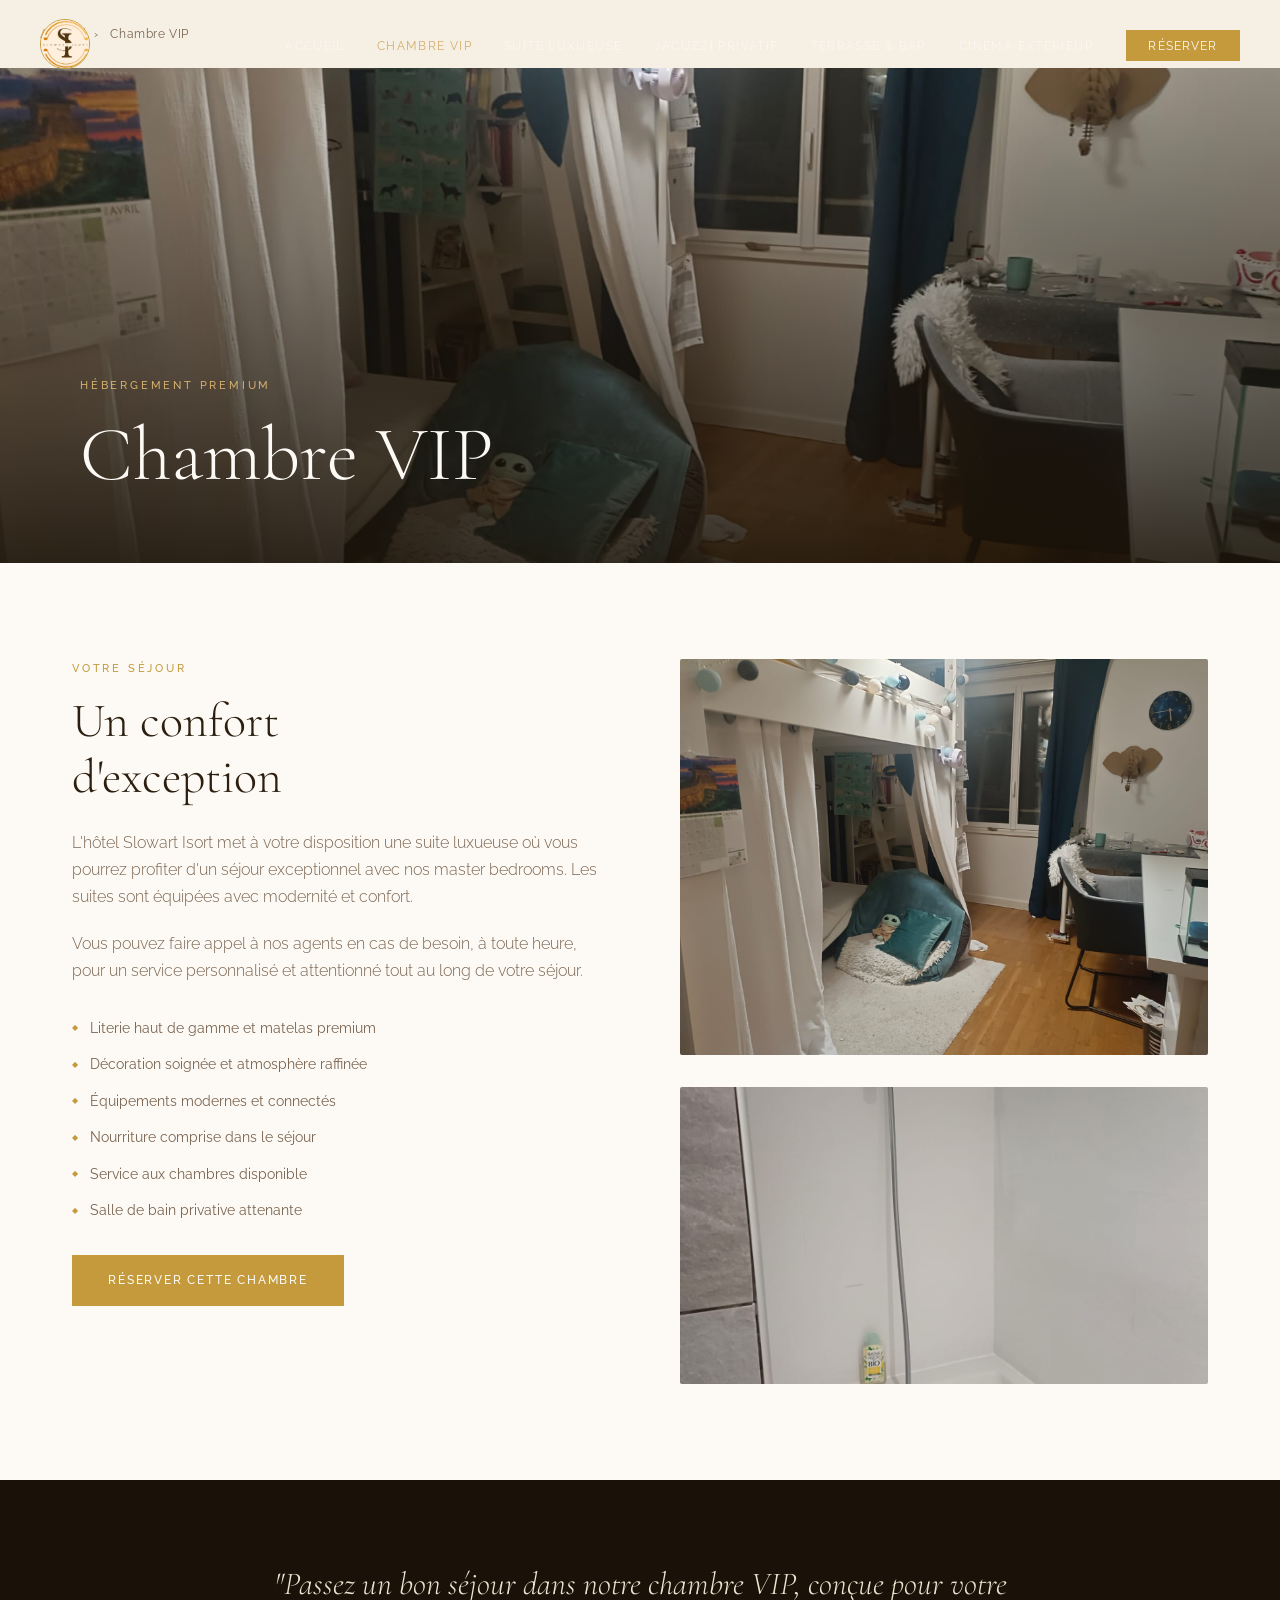
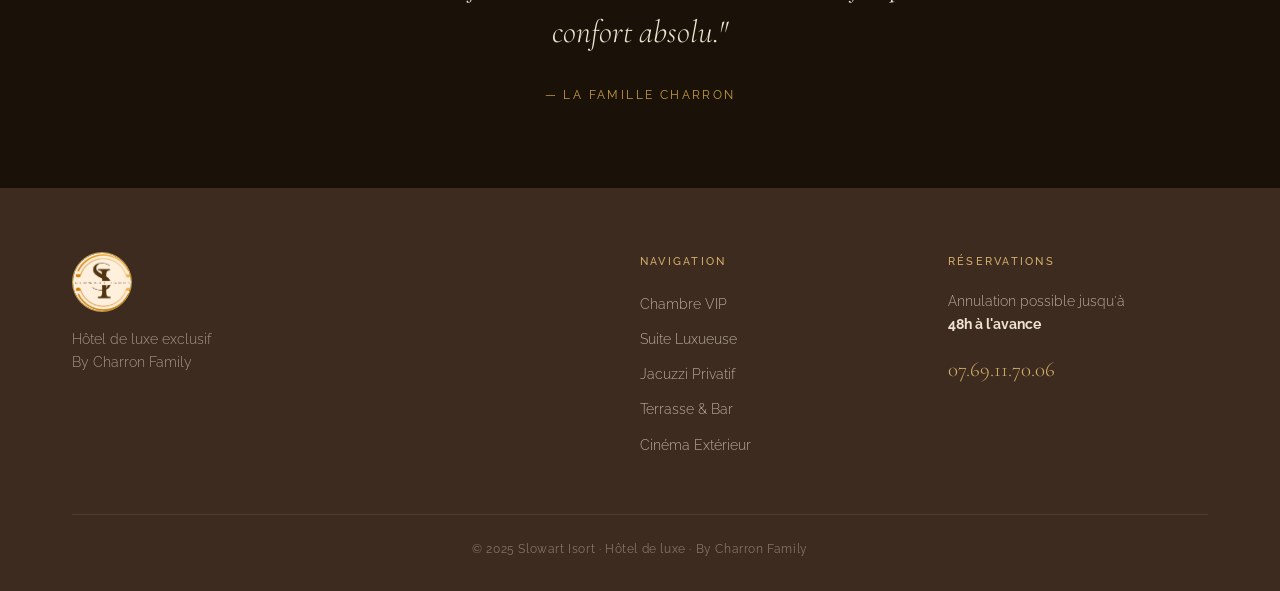
==== chambre-vip.html @ 13661458 "Initial commit: site Chemin des Noisetiers" ====
<!DOCTYPE html>
<html lang="fr">
<head>
  <meta charset="UTF-8">
  <meta name="viewport" content="width=device-width, initial-scale=1.0">
  <title>Chambre VIP — Slowart Isort</title>
  <link rel="stylesheet" href="css/main.css">
  <link rel="preconnect" href="https://fonts.googleapis.com">
  <link href="https://fonts.googleapis.com/css2?family=Cormorant+Garamond:ital,wght@0,300;0,400;0,600;1,300;1,400&family=Raleway:wght@200;300;400;500&display=swap" rel="stylesheet">
</head>
<body>

  <nav class="navbar scrolled" id="navbar">
    <div class="nav-logo">
      <img src="images/logo-resort2.jpg" alt="Slowart Isort Logo" class="logo-img">
    </div>
    <button class="nav-toggle" id="navToggle"><span></span><span></span><span></span></button>
    <ul class="nav-links" id="navLinks">
      <li><a href="index.html">Accueil</a></li>
      <li><a href="chambre-vip.html" class="active">Chambre VIP</a></li>
      <li><a href="suite-luxueuse.html">Suite Luxueuse</a></li>
      <li><a href="jacuzzi.html">Jacuzzi Privatif</a></li>
      <li><a href="terrasse-bar.html">Terrasse & Bar</a></li>
      <li><a href="cinema.html">Cinéma Extérieur</a></li>
      <li><a href="contact.html" class="nav-cta">Réserver</a></li>
    </ul>
  </nav>

  <div class="breadcrumb">
    <a href="index.html">Accueil</a><span>›</span> Chambre VIP
  </div>

  <section class="page-hero">
    <div class="page-hero-bg" style="background-image: url('images/chambre.jpg')"></div>
    <div class="page-hero-overlay"></div>
    <div class="page-hero-content">
      <span class="section-label">Hébergement Premium</span>
      <h1>Chambre VIP</h1>
    </div>
  </section>

  <section class="page-content">
    <div class="container">
      <div class="page-grid">
        <div class="page-text">
          <span class="section-label">Votre séjour</span>
          <h2>Un confort<br>d'exception</h2>
          <p>L'hôtel Slowart Isort met à votre disposition une suite luxueuse où vous pourrez profiter d'un séjour exceptionnel avec nos master bedrooms. Les suites sont équipées avec modernité et confort.</p>
          <p>Vous pouvez faire appel à nos agents en cas de besoin, à toute heure, pour un service personnalisé et attentionné tout au long de votre séjour.</p>
          <ul class="feature-list">
            <li>Literie haut de gamme et matelas premium</li>
            <li>Décoration soignée et atmosphère raffinée</li>
            <li>Équipements modernes et connectés</li>
            <li>Nourriture comprise dans le séjour</li>
            <li>Service aux chambres disponible</li>
            <li>Salle de bain privative attenante</li>
          </ul>
          <a href="contact.html" class="btn btn-primary">Réserver cette chambre</a>
        </div>
        <div class="page-images">
          <img src="images/chambre.jpg" alt="Chambre VIP" class="img-main">
          <img src="images/douche.jpg" alt="Salle de bain" class="img-sub" style="margin-top:1rem;">
        </div>
      </div>
    </div>
  </section>

  <section class="quote-band">
    <div class="container">
      <blockquote>
        <em>"Passez un bon séjour dans notre chambre VIP, conçue pour votre confort absolu."</em>
        <cite>— La Famille Charron</cite>
      </blockquote>
    </div>
  </section>

  <footer class="footer">
    <div class="container">
      <div class="footer-grid">
        <div class="footer-brand">
          <img src="images/logo-resort2.jpg" alt="Slowart Isort" class="footer-logo">
          <p>Hôtel de luxe exclusif<br>By Charron Family</p>
        </div>
        <div class="footer-links">
          <h4>Navigation</h4>
          <ul>
            <li><a href="chambre-vip.html">Chambre VIP</a></li>
            <li><a href="suite-luxueuse.html">Suite Luxueuse</a></li>
            <li><a href="jacuzzi.html">Jacuzzi Privatif</a></li>
            <li><a href="terrasse-bar.html">Terrasse & Bar</a></li>
            <li><a href="cinema.html">Cinéma Extérieur</a></li>
          </ul>
        </div>
        <div class="footer-contact">
          <h4>Réservations</h4>
          <p>Annulation possible jusqu'à<br><strong>48h à l'avance</strong></p>
          <a href="tel:0769117006" class="footer-phone">07.69.11.70.06</a>
        </div>
      </div>
      <div class="footer-bottom">
        <p>© 2025 Slowart Isort · Hôtel de luxe · By Charron Family</p>
      </div>
    </div>
  </footer>

  <script src="js/main.js"></script>
</body>
</html>
---- css/main.css ----
/* ─────────────────────────────────────────
   SLOWART ISORT — Hôtel de Luxe
   Design: Warm luxury · Organic · Editorial
───────────────────────────────────────── */

:root {
  --cream:    #F5EFE4;
  --parchment:#EDE3D0;
  --gold:     #C49A3C;
  --gold-light:#D4AF6B;
  --brown:    #3D2B1F;
  --brown-mid:#6B4C35;
  --dark:     #1A1208;
  --white:    #FDFAF5;
  --text:     #2C1F0F;
  --text-muted:#7A6450;

  --font-display: 'Cormorant Garamond', Georgia, serif;
  --font-body:    'Raleway', sans-serif;

  --transition: 0.4s cubic-bezier(0.25, 0.46, 0.45, 0.94);
  --radius: 2px;
}

*, *::before, *::after { box-sizing: border-box; margin: 0; padding: 0; }

html { scroll-behavior: smooth; }

body {
  font-family: var(--font-body);
  background: var(--cream);
  color: var(--text);
  font-size: 16px;
  line-height: 1.7;
  overflow-x: hidden;
}

img { display: block; max-width: 100%; height: auto; }
a { text-decoration: none; color: inherit; }
ul { list-style: none; }

.container {
  max-width: 1200px;
  margin: 0 auto;
  padding: 0 2rem;
}

/* ── BUTTONS ── */
.btn {
  display: inline-block;
  font-family: var(--font-body);
  font-size: 0.75rem;
  font-weight: 500;
  letter-spacing: 0.15em;
  text-transform: uppercase;
  padding: 0.9rem 2.2rem;
  border: 1px solid transparent;
  cursor: pointer;
  transition: var(--transition);
}

.btn-primary {
  background: var(--gold);
  color: var(--white);
  border-color: var(--gold);
}
.btn-primary:hover { background: var(--brown); border-color: var(--brown); }

.btn-ghost {
  background: transparent;
  color: var(--white);
  border-color: rgba(255,255,255,0.5);
}
.btn-ghost:hover { background: rgba(255,255,255,0.1); border-color: var(--white); }

.btn-outline {
  background: transparent;
  color: var(--brown);
  border-color: var(--brown);
}
.btn-outline:hover { background: var(--brown); color: var(--white); }

/* ── TYPOGRAPHY HELPERS ── */
.section-label {
  font-family: var(--font-body);
  font-size: 0.7rem;
  font-weight: 500;
  letter-spacing: 0.25em;
  text-transform: uppercase;
  color: var(--gold);
  display: block;
  margin-bottom: 1rem;
}
.centered { text-align: center; }

h1, h2, h3 {
  font-family: var(--font-display);
  font-weight: 300;
  line-height: 1.15;
}

h1 { font-size: clamp(3rem, 8vw, 7rem); }
h2 { font-size: clamp(2rem, 5vw, 3.5rem); margin-bottom: 1.5rem; }
h3 { font-size: clamp(1.4rem, 3vw, 2rem); margin-bottom: 0.75rem; }

/* ── NAVBAR ── */
.navbar {
  position: fixed;
  top: 0; left: 0; right: 0;
  z-index: 100;
  display: flex;
  align-items: center;
  justify-content: space-between;
  padding: 1.2rem 2.5rem;
  transition: var(--transition);
}

.navbar.scrolled {
  background: rgba(26, 18, 8, 0.96);
  backdrop-filter: blur(10px);
  padding: 0.8rem 2.5rem;
  box-shadow: 0 1px 0 rgba(196,154,60,0.2);
}

.nav-logo .logo-img {
  height: 50px;
  width: 50px;
  object-fit: cover;
  border-radius: 50%;
  border: 1px solid var(--gold);
}

.nav-links {
  display: flex;
  align-items: center;
  gap: 2rem;
}

.nav-links a {
  font-size: 0.72rem;
  font-weight: 400;
  letter-spacing: 0.12em;
  text-transform: uppercase;
  color: rgba(253,250,245,0.8);
  transition: color 0.3s;
}
.nav-links a:hover,
.nav-links a.active { color: var(--gold-light); }

.nav-links .nav-cta {
  background: var(--gold);
  color: var(--white);
  padding: 0.55rem 1.4rem;
  letter-spacing: 0.1em;
}
.nav-links .nav-cta:hover { background: var(--gold-light); color: var(--dark); }

.nav-toggle { display: none; }

/* ── HERO ── */
.hero {
  position: relative;
  height: 100vh;
  min-height: 600px;
  display: flex;
  align-items: center;
  justify-content: center;
  overflow: hidden;
}

.hero-bg {
  position: absolute;
  inset: 0;
  background-size: cover;
  background-position: center;
  transform: scale(1.05);
  animation: heroZoom 8s ease-out forwards;
}
@keyframes heroZoom {
  to { transform: scale(1); }
}

.hero-overlay {
  position: absolute;
  inset: 0;
  background: linear-gradient(
    160deg,
    rgba(26,18,8,0.65) 0%,
    rgba(61,43,31,0.45) 50%,
    rgba(26,18,8,0.7) 100%
  );
}

.hero-content {
  position: relative;
  text-align: center;
  color: var(--white);
  padding: 2rem;
  animation: fadeUp 1.2s ease both;
  animation-delay: 0.3s;
}

@keyframes fadeUp {
  from { opacity: 0; transform: translateY(30px); }
  to   { opacity: 1; transform: translateY(0); }
}

.hero-eyebrow {
  font-size: 0.72rem;
  letter-spacing: 0.3em;
  text-transform: uppercase;
  color: var(--gold-light);
  margin-bottom: 1.5rem;
  opacity: 0.9;
}

.hero-title {
  color: var(--white);
  margin-bottom: 1.5rem;
  text-shadow: 0 2px 40px rgba(0,0,0,0.3);
}
.hero-title em {
  font-style: italic;
  color: var(--gold-light);
}

.hero-subtitle {
  font-size: 0.85rem;
  letter-spacing: 0.15em;
  text-transform: uppercase;
  color: rgba(253,250,245,0.7);
  margin-bottom: 3rem;
}

.hero-actions {
  display: flex;
  gap: 1rem;
  justify-content: center;
  flex-wrap: wrap;
}

.hero-scroll {
  position: absolute;
  bottom: 2.5rem;
  left: 50%;
  transform: translateX(-50%);
  display: flex;
  flex-direction: column;
  align-items: center;
  gap: 0.75rem;
  color: rgba(253,250,245,0.5);
  font-size: 0.65rem;
  letter-spacing: 0.2em;
  text-transform: uppercase;
}
.scroll-line {
  width: 1px;
  height: 50px;
  background: linear-gradient(to bottom, rgba(253,250,245,0.5), transparent);
  animation: scrollPulse 2s ease-in-out infinite;
}
@keyframes scrollPulse {
  0%, 100% { transform: scaleY(1); opacity: 0.5; }
  50% { transform: scaleY(0.7); opacity: 1; }
}

/* ── INTRO ── */
.intro {
  padding: 7rem 0;
  background: var(--white);
}

.intro-grid {
  display: grid;
  grid-template-columns: 1fr 1fr;
  gap: 5rem;
  align-items: center;
}

.intro-text p {
  color: var(--text-muted);
  margin-bottom: 1.2rem;
  font-weight: 300;
}
.intro-text .btn { margin-top: 1rem; }

.intro-image {
  position: relative;
}
.intro-image img {
  width: 100%;
  aspect-ratio: 4/5;
  object-fit: cover;
  border-radius: var(--radius);
}
.intro-badge {
  position: absolute;
  bottom: -1.5rem;
  left: -1.5rem;
  background: var(--brown);
  color: var(--white);
  padding: 1.2rem 1.8rem;
  text-align: center;
}
.intro-badge span {
  display: block;
  font-size: 0.65rem;
  letter-spacing: 0.2em;
  text-transform: uppercase;
  color: var(--gold-light);
  margin-bottom: 0.3rem;
}
.intro-badge strong {
  font-family: var(--font-display);
  font-size: 1.1rem;
  font-weight: 400;
}

/* ── SERVICES ── */
.services {
  padding: 7rem 0;
  background: var(--cream);
}
.services h2 { margin-bottom: 3.5rem; }

.services-grid {
  display: grid;
  grid-template-columns: repeat(3, 1fr);
  gap: 1.5rem;
}

.service-card {
  display: block;
  background: var(--white);
  overflow: hidden;
  transition: var(--transition);
  border-radius: var(--radius);
}
.service-card:hover { transform: translateY(-6px); box-shadow: 0 20px 50px rgba(61,43,31,0.12); }

.card-image {
  overflow: hidden;
  aspect-ratio: 4/3;
}
.card-image img {
  width: 100%;
  height: 100%;
  object-fit: cover;
  transition: transform 0.6s ease;
}
.service-card:hover .card-image img { transform: scale(1.05); }

.card-body {
  padding: 1.5rem;
}
.card-tag {
  font-size: 0.65rem;
  letter-spacing: 0.2em;
  text-transform: uppercase;
  color: var(--gold);
  display: block;
  margin-bottom: 0.5rem;
}
.card-body h3 { font-size: 1.4rem; }
.card-body p {
  font-size: 0.85rem;
  color: var(--text-muted);
  font-weight: 300;
  margin-bottom: 1rem;
}
.card-arrow {
  font-size: 1.2rem;
  color: var(--gold);
  display: inline-block;
  transition: transform 0.3s;
}
.service-card:hover .card-arrow { transform: translateX(5px); }

/* CTA card */
.service-card--cta {
  background: var(--brown);
  display: flex;
  align-items: center;
  justify-content: center;
}
.card-cta-inner {
  text-align: center;
  padding: 2rem;
  color: var(--white);
}
.card-cta-inner .section-label { color: var(--gold-light); }
.card-cta-inner h3 {
  color: var(--white);
  font-size: 1.6rem;
  margin-bottom: 0.5rem;
}
.card-cta-inner strong {
  display: block;
  font-family: var(--font-display);
  font-size: 1.5rem;
  font-weight: 300;
  color: var(--gold-light);
  margin-bottom: 1.5rem;
}
.service-card--cta:hover { transform: none; }

/* ── QUOTE BAND ── */
.quote-band {
  background: var(--dark);
  padding: 5rem 0;
  text-align: center;
}
.quote-band blockquote {
  max-width: 750px;
  margin: 0 auto;
}
.quote-band em {
  font-family: var(--font-display);
  font-style: italic;
  font-size: clamp(1.3rem, 3vw, 2rem);
  font-weight: 300;
  color: var(--parchment);
  display: block;
  margin-bottom: 1.5rem;
  line-height: 1.5;
}
.quote-band cite {
  font-size: 0.75rem;
  letter-spacing: 0.2em;
  text-transform: uppercase;
  color: var(--gold);
  font-style: normal;
}

/* ── FOOTER ── */
.footer {
  background: var(--brown);
  color: var(--parchment);
  padding: 4rem 0 2rem;
}
.footer-grid {
  display: grid;
  grid-template-columns: 2fr 1fr 1fr;
  gap: 3rem;
  margin-bottom: 3rem;
}
.footer-logo {
  height: 60px;
  width: 60px;
  object-fit: cover;
  border-radius: 50%;
  border: 1px solid var(--gold);
  margin-bottom: 1rem;
}
.footer-brand p { font-size: 0.85rem; color: rgba(237,227,208,0.6); font-weight: 300; }

.footer h4 {
  font-family: var(--font-body);
  font-size: 0.7rem;
  font-weight: 500;
  letter-spacing: 0.2em;
  text-transform: uppercase;
  color: var(--gold-light);
  margin-bottom: 1.2rem;
}
.footer-links li { margin-bottom: 0.5rem; }
.footer-links a { font-size: 0.85rem; color: rgba(237,227,208,0.7); transition: color 0.3s; font-weight: 300; }
.footer-links a:hover { color: var(--gold-light); }

.footer-contact p { font-size: 0.85rem; color: rgba(237,227,208,0.7); font-weight: 300; margin-bottom: 1rem; }
.footer-contact strong { color: var(--parchment); }
.footer-phone {
  display: inline-block;
  font-family: var(--font-display);
  font-size: 1.3rem;
  font-weight: 300;
  color: var(--gold-light);
  transition: color 0.3s;
}
.footer-phone:hover { color: var(--white); }

.footer-bottom {
  border-top: 1px solid rgba(237,227,208,0.1);
  padding-top: 1.5rem;
  text-align: center;
  font-size: 0.75rem;
  color: rgba(237,227,208,0.4);
  letter-spacing: 0.05em;
}

/* ────────────────────────────
   PAGE INTÉRIEURE — Layout commun
──────────────────────────── */
.page-hero {
  position: relative;
  height: 55vh;
  min-height: 400px;
  display: flex;
  align-items: flex-end;
  padding-bottom: 4rem;
  overflow: hidden;
}
.page-hero-bg {
  position: absolute;
  inset: 0;
  background-size: cover;
  background-position: center;
}
.page-hero-overlay {
  position: absolute;
  inset: 0;
  background: linear-gradient(to top, rgba(26,18,8,0.85) 0%, rgba(26,18,8,0.3) 60%, transparent 100%);
}
.page-hero-content {
  position: relative;
  color: var(--white);
  padding: 0 2.5rem;
  max-width: 1200px;
  margin: 0 auto;
  width: 100%;
}
.page-hero-content .section-label { color: var(--gold-light); }
.page-hero-content h1 { color: var(--white); font-size: clamp(2.5rem, 6vw, 5rem); }

.page-content {
  padding: 6rem 0;
  background: var(--white);
}

.page-grid {
  display: grid;
  grid-template-columns: 1fr 1fr;
  gap: 5rem;
  align-items: start;
}

.page-text h2 { font-size: clamp(1.8rem, 4vw, 3rem); }
.page-text p { color: var(--text-muted); font-weight: 300; margin-bottom: 1.2rem; }

.feature-list {
  margin: 2rem 0;
  display: flex;
  flex-direction: column;
  gap: 0.75rem;
}
.feature-list li {
  display: flex;
  align-items: center;
  gap: 0.75rem;
  font-size: 0.9rem;
  color: var(--text-muted);
}
.feature-list li::before {
  content: '◆';
  color: var(--gold);
  font-size: 0.5rem;
  flex-shrink: 0;
}

.page-images {
  display: grid;
  gap: 1rem;
}
.page-images img {
  width: 100%;
  object-fit: cover;
  border-radius: var(--radius);
}
.page-images .img-main { aspect-ratio: 4/3; }
.page-images .img-sub { aspect-ratio: 16/9; }

/* ── GALLERY ── */
.gallery {
  padding: 5rem 0;
  background: var(--cream);
}
.gallery-grid {
  display: grid;
  grid-template-columns: repeat(3, 1fr);
  gap: 1rem;
  margin-top: 3rem;
}
.gallery-item {
  overflow: hidden;
  aspect-ratio: 4/3;
  border-radius: var(--radius);
}
.gallery-item img {
  width: 100%;
  height: 100%;
  object-fit: cover;
  transition: transform 0.6s ease;
}
.gallery-item:hover img { transform: scale(1.05); }

/* ── CONTACT PAGE ── */
.contact-section {
  padding: 6rem 0;
  background: var(--white);
}
.contact-grid {
  display: grid;
  grid-template-columns: 1fr 1fr;
  gap: 5rem;
  align-items: start;
}
.contact-info h2 { margin-bottom: 1.5rem; }
.contact-info p { color: var(--text-muted); font-weight: 300; margin-bottom: 2rem; }
.contact-detail {
  display: flex;
  align-items: flex-start;
  gap: 1rem;
  margin-bottom: 1.5rem;
}
.contact-detail-icon {
  width: 40px;
  height: 40px;
  background: var(--parchment);
  border-radius: 50%;
  display: flex;
  align-items: center;
  justify-content: center;
  color: var(--gold);
  font-size: 1rem;
  flex-shrink: 0;
}
.contact-detail-text strong {
  display: block;
  font-size: 0.7rem;
  letter-spacing: 0.15em;
  text-transform: uppercase;
  color: var(--gold);
  margin-bottom: 0.2rem;
}
.contact-detail-text a {
  font-family: var(--font-display);
  font-size: 1.4rem;
  font-weight: 300;
  color: var(--brown);
}

.contact-form-wrapper {
  background: var(--parchment);
  padding: 2.5rem;
}
.contact-form-wrapper h3 { margin-bottom: 1.5rem; }
.form-group {
  margin-bottom: 1.2rem;
}
.form-group label {
  display: block;
  font-size: 0.7rem;
  letter-spacing: 0.15em;
  text-transform: uppercase;
  color: var(--text-muted);
  margin-bottom: 0.5rem;
}
.form-group input,
.form-group textarea,
.form-group select {
  width: 100%;
  padding: 0.8rem 1rem;
  background: var(--white);
  border: 1px solid rgba(61,43,31,0.15);
  font-family: var(--font-body);
  font-size: 0.9rem;
  color: var(--text);
  outline: none;
  transition: border-color 0.3s;
  border-radius: var(--radius);
}
.form-group input:focus,
.form-group textarea:focus,
.form-group select:focus {
  border-color: var(--gold);
}
.form-group textarea { height: 120px; resize: vertical; }

/* ── BREADCRUMB ── */
.breadcrumb {
  padding: 1.5rem 2.5rem;
  background: var(--cream);
  font-size: 0.75rem;
  color: var(--text-muted);
  letter-spacing: 0.05em;
}
.breadcrumb a { color: var(--gold); }
.breadcrumb span { margin: 0 0.5rem; }

/* ── RESPONSIVE ── */
@media (max-width: 1024px) {
  .services-grid { grid-template-columns: repeat(2, 1fr); }
  .intro-grid, .page-grid, .contact-grid { gap: 3rem; }
}

@media (max-width: 768px) {
  .nav-links {
    display: none;
    position: fixed;
    inset: 0;
    background: var(--dark);
    flex-direction: column;
    align-items: center;
    justify-content: center;
    gap: 2rem;
    z-index: 99;
  }
  .nav-links.open { display: flex; }
  .nav-links a { font-size: 0.9rem; }
  .nav-toggle {
    display: flex;
    flex-direction: column;
    gap: 5px;
    background: none;
    border: none;
    cursor: pointer;
    z-index: 101;
    padding: 5px;
  }
  .nav-toggle span {
    width: 26px;
    height: 1.5px;
    background: var(--white);
    transition: var(--transition);
    display: block;
  }
  .nav-toggle.open span:nth-child(1) { transform: rotate(45deg) translate(4.5px, 4.5px); }
  .nav-toggle.open span:nth-child(2) { opacity: 0; }
  .nav-toggle.open span:nth-child(3) { transform: rotate(-45deg) translate(4.5px, -4.5px); }

  .intro-grid, .page-grid, .contact-grid, .footer-grid { grid-template-columns: 1fr; }
  .services-grid { grid-template-columns: 1fr; }
  .gallery-grid { grid-template-columns: repeat(2, 1fr); }
  .intro-badge { position: static; margin-top: 1rem; display: inline-block; }
  .footer-grid { gap: 2rem; }
}

@media (max-width: 480px) {
  .gallery-grid { grid-template-columns: 1fr; }
  .hero-actions { flex-direction: column; align-items: center; }
}
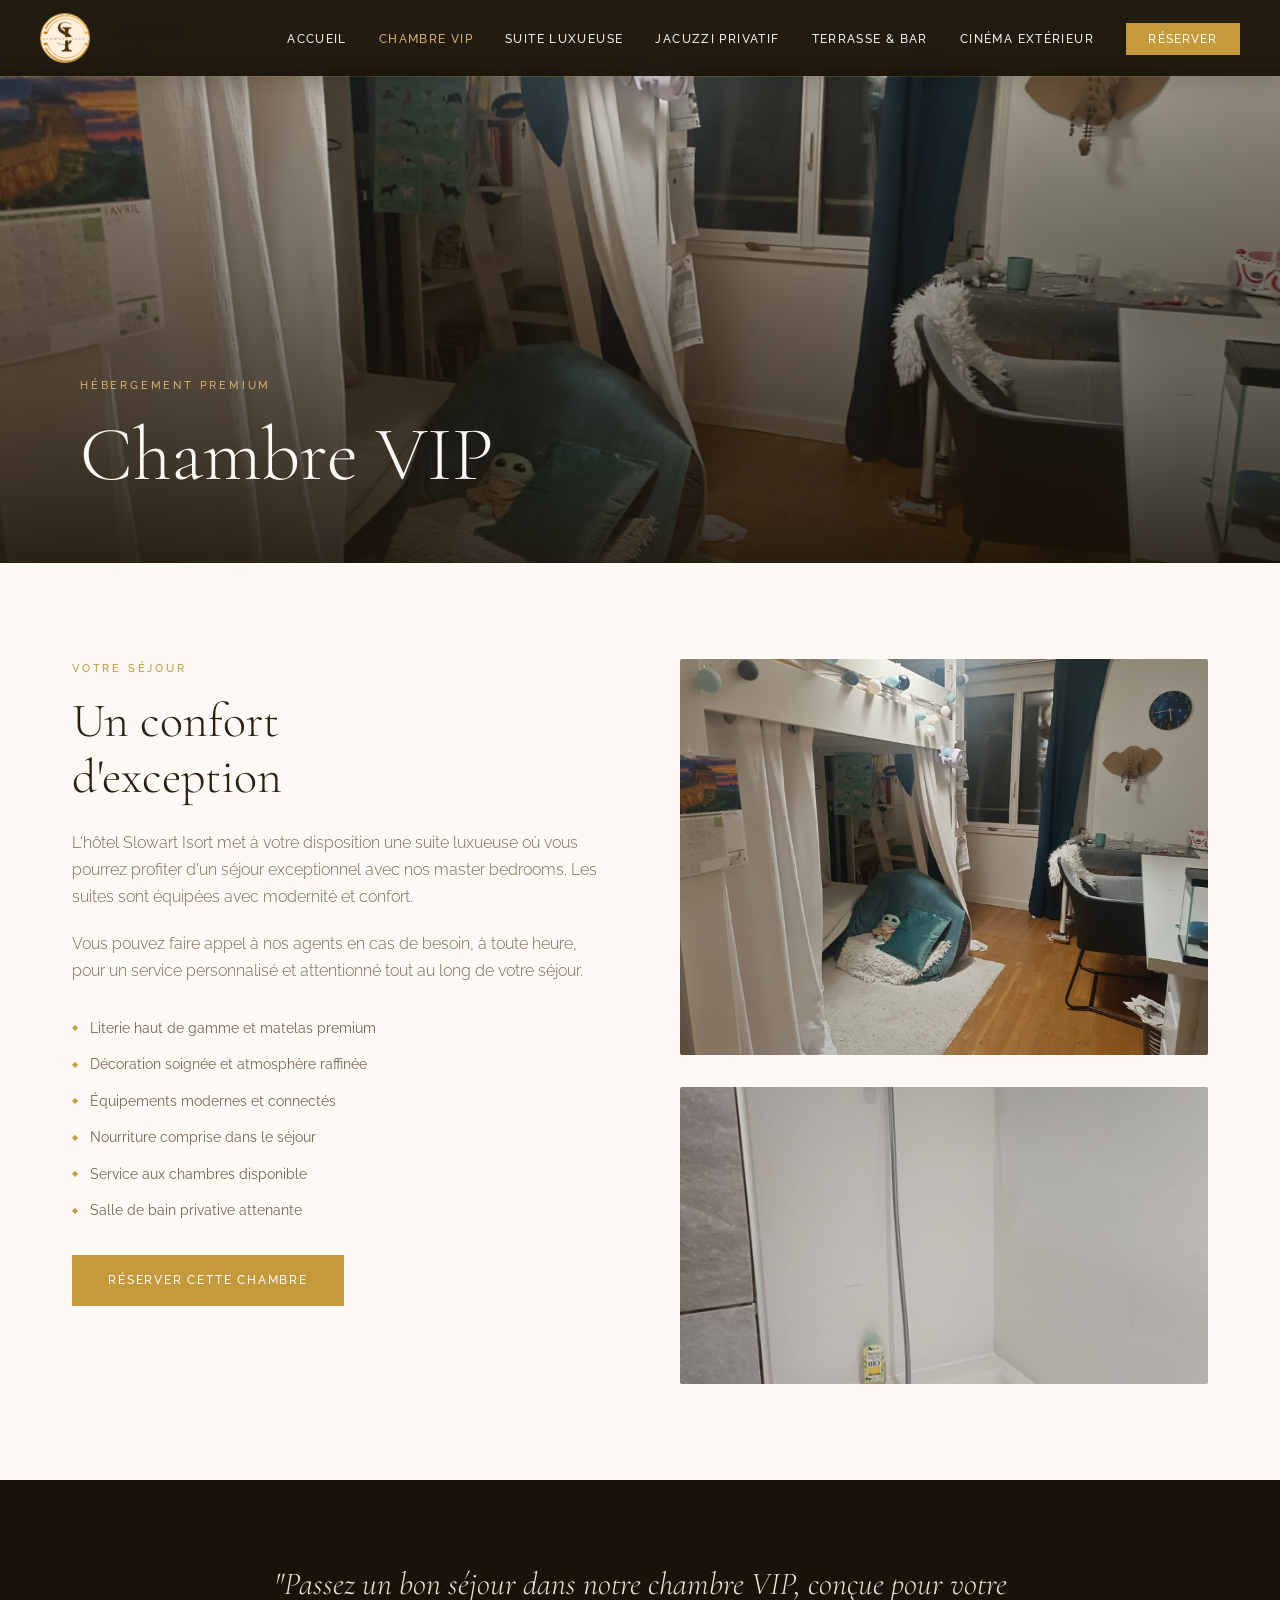
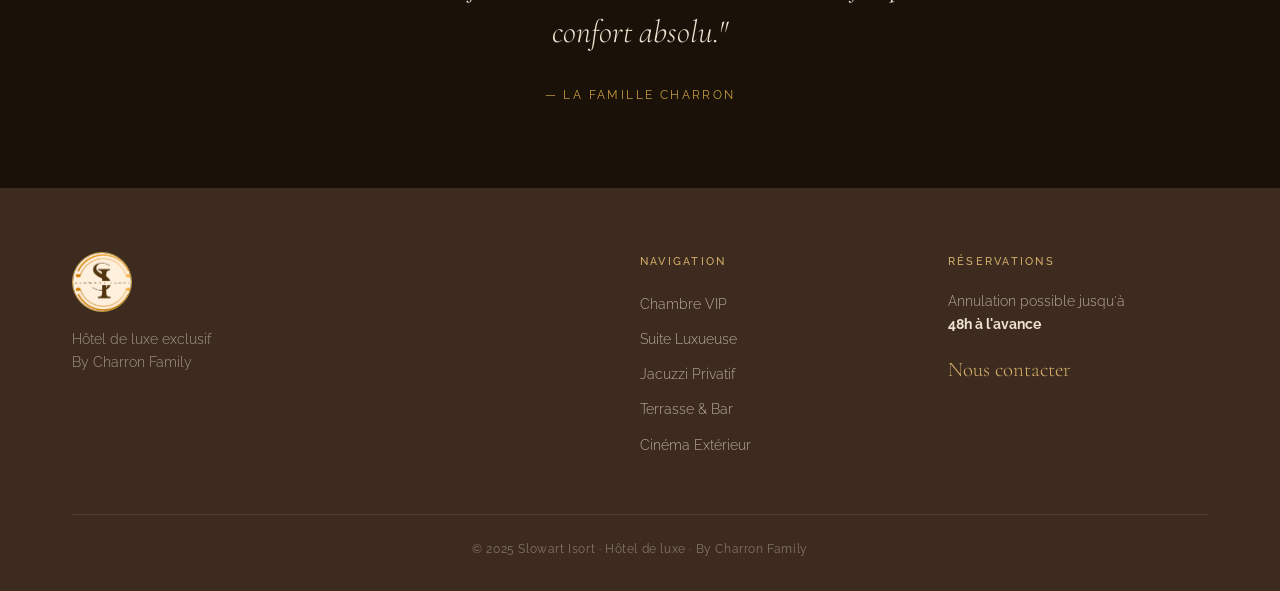
==== commit 2c70aa90: "chore(privacy): remove all phone numbers from public site - Replace 07.69.11.70.06 occurrences and t" ====
--- a/chambre-vip.html
+++ b/chambre-vip.html
@@ -94,7 +94,7 @@
         <div class="footer-contact">
           <h4>Réservations</h4>
           <p>Annulation possible jusqu'à<br><strong>48h à l'avance</strong></p>
-          <a href="tel:0769117006" class="footer-phone">07.69.11.70.06</a>
+          <a href="contact.html" class="footer-phone">Nous contacter</a>
         </div>
       </div>
       <div class="footer-bottom">
--- a/css/main.css
+++ b/css/main.css
@@ -112,14 +112,21 @@
   align-items: center;
   justify-content: space-between;
   padding: 1.2rem 2.5rem;
-  transition: var(--transition);
+  transition: background 0.4s ease, padding 0.4s ease, box-shadow 0.4s ease;
+  background: linear-gradient(
+    to bottom,
+    rgba(26, 18, 8, 0.65) 0%,
+    rgba(26, 18, 8, 0.25) 70%,
+    rgba(26, 18, 8, 0) 100%
+  );
 }
 
 .navbar.scrolled {
   background: rgba(26, 18, 8, 0.96);
   backdrop-filter: blur(10px);
+  -webkit-backdrop-filter: blur(10px);
   padding: 0.8rem 2.5rem;
-  box-shadow: 0 1px 0 rgba(196,154,60,0.2);
+  box-shadow: 0 1px 0 rgba(196,154,60,0.2), 0 6px 20px rgba(0,0,0,0.15);
 }
 
 .nav-logo .logo-img {
@@ -138,14 +145,19 @@
 
 .nav-links a {
   font-size: 0.72rem;
-  font-weight: 400;
+  font-weight: 500;
   letter-spacing: 0.12em;
   text-transform: uppercase;
-  color: rgba(253,250,245,0.8);
-  transition: color 0.3s;
+  color: rgba(253,250,245,0.95);
+  text-shadow: 0 1px 4px rgba(0,0,0,0.55);
+  transition: color 0.3s, text-shadow 0.3s;
 }
 .nav-links a:hover,
 .nav-links a.active { color: var(--gold-light); }
+
+.navbar.scrolled .nav-links a {
+  text-shadow: none;
+}
 
 .nav-links .nav-cta {
   background: var(--gold);
